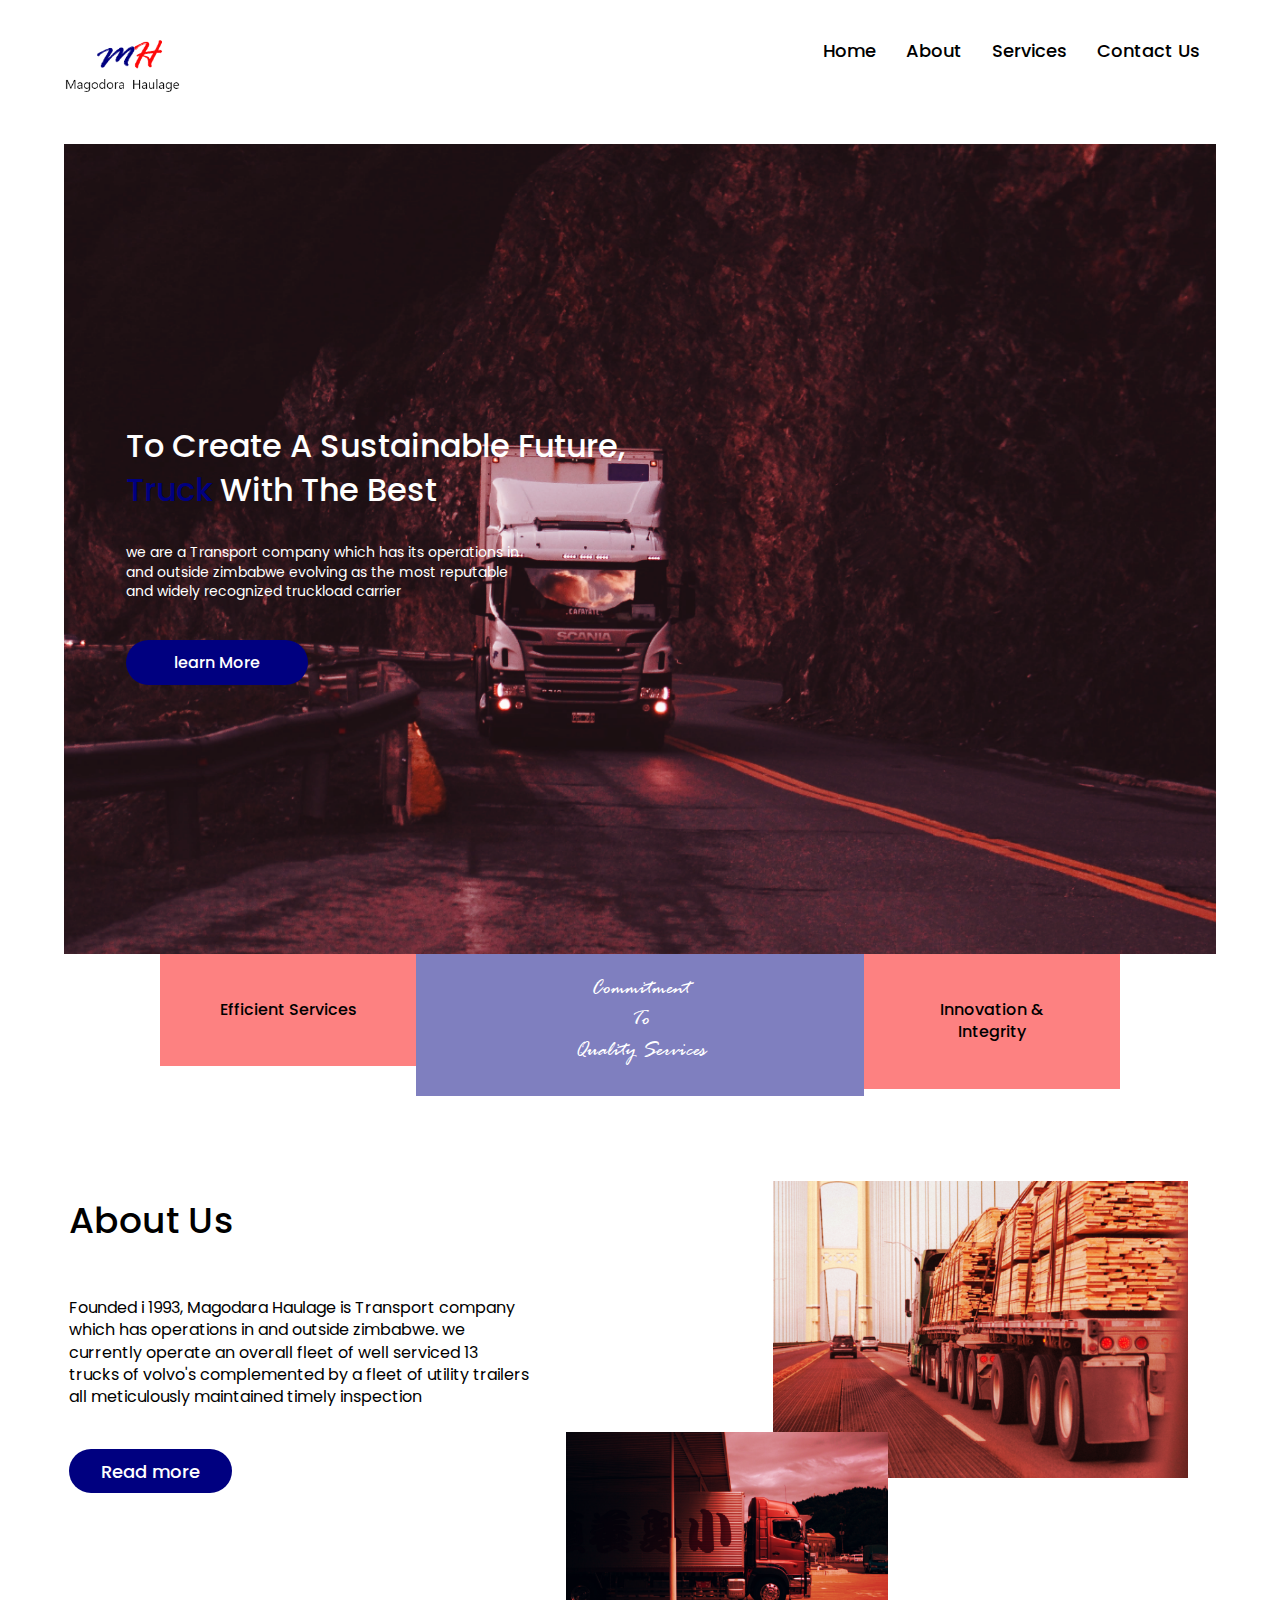
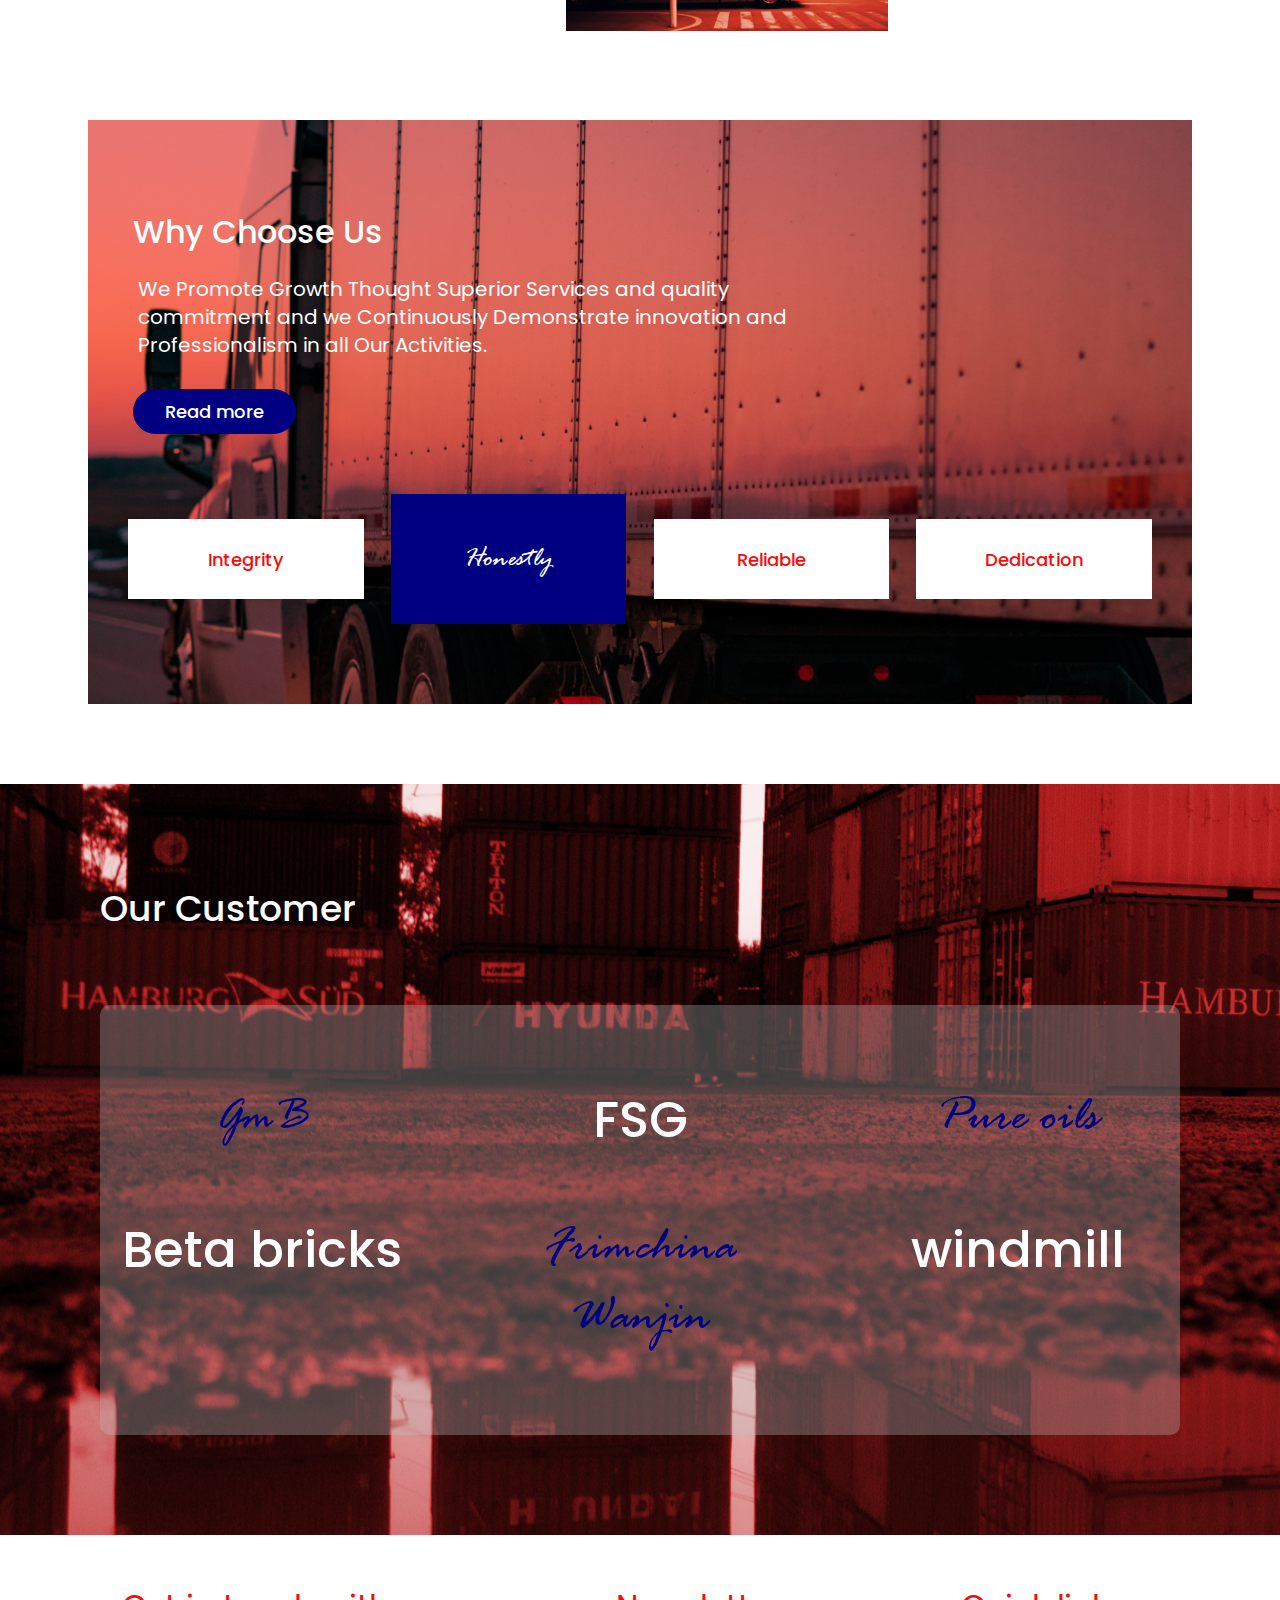
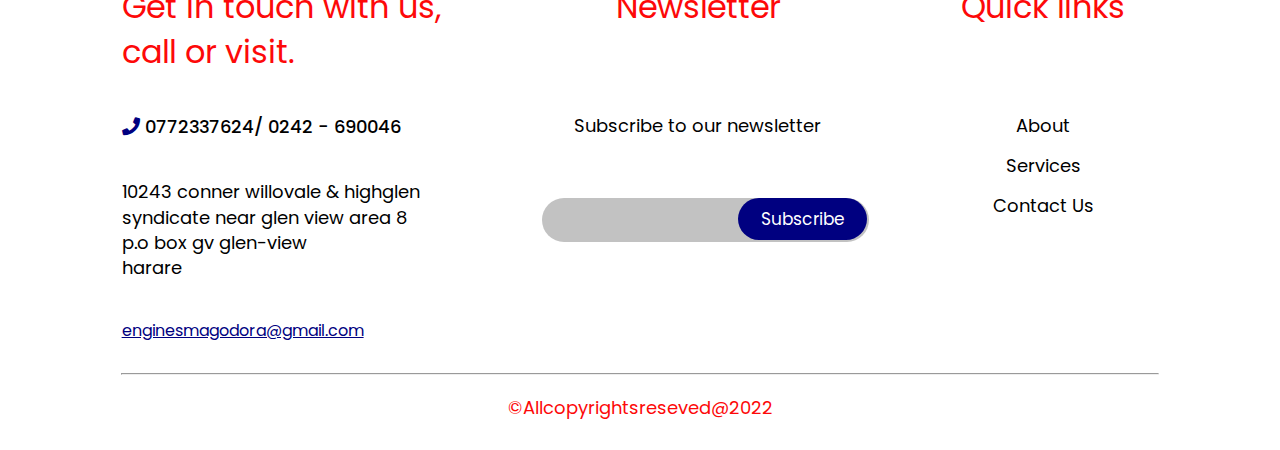
==== index.html @ 9172c58f "first" ====
<!DOCTYPE html>
<html lang="en">
<head>
    <meta charset="UTF-8">
    <meta http-equiv="X-UA-Compatible" content="IE=edge">
    <meta name="viewport" content="width=device-width, initial-scale=1.0">
    
    <link rel="stylesheet" href="./css/style.css">
    <link rel="stylesheet" href="./fonts/stylesheet.css">
    <link rel="stylesheet" href="./fontawesome-free-5.15.4-web/css/all.min.css">
    <link rel="icon" type="image/png" href="./images/Group1.png">
    <title>Magodara</title>
</head>
<body>
    <!-- header -->
    <header>
        <img src="./images/Group1.png" alt="">

        <div class="wrapper-menu">
            <div class="line-menu half start"></div>
            <div class="line-menu"></div>
            <div class="line-menu half end"></div>
        </div>

        <div class="overlay" id="overlay">
        <nav>
            <ul class="overlay-menu">
                <li><a href="./index.html">Home</a></li>
                <li><a href="./about-us.html">About</a></li>
                <li><a href="#">Services</a></li><li><a href="#">Contact Us</a></li>
            </ul>
        </nav>

    </header>
    <!-- end here -->

    <!-- banner -->
    <section class="banner">
        <div class="text">
            <h1>
                to create a sustainable future, <span>Truck</span> with the best
            </h1>
            <p>
                we are a Transport company which has its operations in and outside zimbabwe evolving as the most reputable and widely recognized truckload carrier
            </p>

            <a href="#">learn More</a>
        </div>
    </section>
    <!-- end here -->

    <!-- commit-->
    <section class="commit">
        <div class="box">
            <h3>
                Efficient Services
            </h3>
        </div>
        <div class="box-middle">
            <h3>
                commitment <span>To</span> quality Services
            </h3>
        </div>
        <div class="box">
            <h3>
                innovation & integrity
            </h3>
        </div>
    </section>
    <!-- end here -->

    <!-- about us -->
    <section class="about-us">
        <div class="about-text">
            <h2>
                About Us
            </h2>
            <p>
                Founded i 1993, Magodara Haulage is Transport company which has operations in and outside zimbabwe. we currently operate an overall fleet of well serviced 13 trucks of volvo's complemented by a fleet of utility trailers all meticulously maintained timely inspection
            </p>

            <a href="#">Read more</a>
        </div>

        <div class="about-img">
            <img src="./images/Group12.png" alt="">
            <img src="./images/Group13.png" alt="" class="two">
        </div>
    </section>
    <!-- end here -->

    <!-- why choose us-->
    <section class="why-choose">
        <div class="why-text">
            <h2>
                why choose us
            </h2>
            <p>
                We Promote Growth Thought Superior 
                Services and quality commitment and we Continuously Demonstrate innovation and Professionalism in all Our Activities.
            </p>

            <a href="#">Read more</a>
        </div>

        <div class="boxs">
            <div class="box">
                <h3>
                    integrity
                </h3>
            </div>
            <div class="box" id="boxx">
                <h3>
                    Honestly
                </h3>
            </div>
            <div class="box">
                <h3>
                    Reliable
                </h3>
            </div>
            <div class="box">
                <h3>
                    Dedication
                </h3>
            </div>
        </div>

    </section>
    <!-- end here -->

    <!-- our customers -->
    <section class="our-customers">
        <h2>Our Customer</h2>

        <div class="customers-logs">
            <h3 class="bluee">GmB</h3>
            <h3>FSG</h3>
            <h3 class="bluee">Pure oils</h3>
            <h3>Beta bricks</h3>
            <h3 class="bluee">Frimchina Wanjin</h3>
            <h3>windmill</h3>
        </div>


    </section>
    <!-- end here -->

    <!-- footer -->
    <footer>

        <div class="box-one">
            <h2>Get in touch with us, call or visit.</h2>

            <span class="phone">
                <i class="fas fa-phone"></i>
                0772337624/ 0242 - 690046
            </span>
            
            <p>
                10243 conner willovale & highglen syndicate near glen view area 8
                <span>
                    p.o box gv glen-view <span>harare</span>
                </span>
            </p>

            <a href="#" target="blank">enginesmagodora@gmail.com</a>
        </div>

        <div class="box-two">
            <h2>Newsletter</h2>
            <h3>Subscribe to our newsletter</h3>
            <form action="">
                <input type="email" required>
                <button>Subscribe</button>
            </form>
        </div>

        <div class="box-three">
            <h2>Quick links</h2>

            <ul>
                <li><a href="#">About</a></li>
                <li><a href="#">Services</a></li>
                <li><a href="#">Contact Us</a></a></li>
            </ul>
        </div>

        <hr>

        <div class="rights">
            <h3>&copy;Allcopyrightsreseved@2022</h3>
        </div>

    </footer>
    <!-- end here -->

    <script src="./js/jquery-3.6.0.min.js"></script>
    <script src="./js/main.js"></script>
</body>
</html>
---- css/style.css ----
html, body, div, span, applet, object, iframe,
h1, h2, h3, h4, h5, h6, p, blockquote, pre,
a, abbr, acronym, address, big, cite, code,
del, dfn, em, img, ins, kbd, q, s, samp,
small, strike, strong, sub, sup, tt, var,
b, u, i, center,
dl, dt, dd, ol, ul, li,
fieldset, form, label, legend,
table, caption, tbody, tfoot, thead, tr, th, td,
article, aside, canvas, details, embed,
figure, figcaption, footer, header, hgroup,
menu, nav, output, ruby, section, summary,
time, mark, audio, video {
  margin: 0;
  padding: 0;
  border: 0;
  font-size: 100%;
  font: inherit;
  vertical-align: baseline;
}

/* HTML5 display-role reset for older browsers */
article, aside, details, figcaption, figure,
footer, header, hgroup, menu, nav, section {
  display: block;
}

body {
  line-height: 1.4;
  overflow-x: hidden;
}

ol, ul {
  list-style: none;
}

blockquote, q {
  quotes: none;
}

blockquote:before, blockquote:after,
q:before, q:after {
  content: "";
  content: none;
}

table {
  border-collapse: collapse;
  border-spacing: 0;
}

header {
  box-sizing: border-box;
  display: flex;
  background-color: white;
  justify-content: space-between;
  align-items: center;
  overflow: hidden;
  width: 100%;
  padding: 0 15px;
  position: absolute;
  z-index: 4;
  overflow: hidden;
  height: 14vh;
}
header img {
  width: 32%;
  -o-object-fit: contain;
     object-fit: contain;
}
header.posi img {
  position: fixed;
  z-index: 6;
}
header ul {
  text-align: center;
}
header ul li {
  padding: 0.5rem 1rem;
}
header ul li a {
  text-decoration: none;
  font-family: "Poppins-medium";
  font-size: 22px;
  padding: 10px 0px;
  color: black;
}
header .wrapper-menu {
  width: 40px;
  height: 40px;
  display: flex;
  flex-direction: column;
  justify-content: space-between;
  cursor: pointer;
  transition: transform 330ms ease-out;
}
header .wrapper-menu.open {
  transform: rotate(-45deg);
  position: fixed;
  z-index: 5;
  right: 12px;
  top: 25px;
}
header .line-menu {
  background-color: black;
  border-radius: 5px;
  width: 100%;
  height: 6px;
}
header .line-menu.half {
  width: 50%;
}
header .line-menu.start {
  transition: transform 330ms cubic-bezier(0.54, -0.81, 0.57, 0.57);
  transform-origin: right;
}
header .open .line-menu.start {
  transform: rotate(-90deg) translateX(3px);
}
header .line-menu.end {
  align-self: flex-end;
  transition: transform 330ms cubic-bezier(0.54, -0.81, 0.57, 0.57);
  transform-origin: left;
}
header .open .line-menu.end {
  transform: rotate(-90deg) translateX(-3px);
}
header .overlay {
  position: fixed;
  top: 0;
  left: 0;
  width: 100%;
  height: 0%;
  opacity: 0;
  visibility: hidden;
  transition: opacity 0.35s, visibility 0.35s, height 0.35s;
  overflow: hidden;
}
header .overlay.open {
  opacity: 1;
  visibility: visible;
  height: 100%;
}
header .overlay.open li {
  -webkit-animation: fadeInRight 0.5s ease forwards;
          animation: fadeInRight 0.5s ease forwards;
  -webkit-animation-delay: 0.35s;
          animation-delay: 0.35s;
}
header .overlay.open li:nth-of-type(2) {
  -webkit-animation-delay: 0.4s;
          animation-delay: 0.4s;
}
header .overlay.open li:nth-of-type(3) {
  -webkit-animation-delay: 0.45s;
          animation-delay: 0.45s;
}
header .overlay.open li:nth-of-type(4) {
  -webkit-animation-delay: 0.5s;
          animation-delay: 0.5s;
}
header .overlay nav {
  position: relative;
  height: 88%;
  top: 58%;
  transform: translateY(-50%);
  font-size: 50px;
  font-weight: 400;
  text-align: center;
  background: white;
}
header .overlay nav ul li {
  height: 25%;
  height: calc(100% / 4);
  min-height: 50px;
  opacity: 0;
}
@-webkit-keyframes fadeInRight {
  0% {
    opacity: 0;
    left: 20%;
  }
  100% {
    opacity: 1;
    left: 0;
  }
}
@keyframes fadeInRight {
  0% {
    opacity: 0;
    left: 20%;
  }
  100% {
    opacity: 1;
    left: 0;
  }
}

.banner {
  background: url("../images/Group30.png");
  background-size: cover;
  background-repeat: no-repeat;
  background-position: center;
  height: 100vh;
  margin: 0px auto;
  display: flex;
  align-items: center;
  justify-content: center;
  padding: 35px 0px 0px;
}
.banner .text {
  text-align: center;
  padding: 0px 5px;
}
.banner .text h1 {
  font-family: "Poppins-medium";
  font-size: 20px;
  color: white;
  text-transform: capitalize;
  line-height: 1.4;
}
.banner .text h1 span {
  color: #000080;
  text-transform: capitalize;
}
.banner .text p {
  font-family: "Poppins-regular";
  font-size: 16px;
  color: white;
  margin: 20px 0px 30px;
  line-height: 1.4;
}
.banner .text a {
  padding: 0.6rem 2rem;
  border-radius: 5px;
  font-size: 15px;
  font-family: "Poppins-medium";
  text-decoration: none;
  color: white;
  border-radius: 38px;
  background: #000080;
}

.commit {
  text-align: center;
}
.commit .box {
  font-family: "Poppins-medium";
  font-size: 18px;
  text-transform: capitalize;
  background-color: rgba(252, 3, 3, 0.5);
  padding: 25px 0px;
  transition: all 0.3s ease-in-out;
}
.commit .box-middle {
  font-family: "rage";
  font-size: 22px;
  text-transform: capitalize;
  background-color: rgba(0, 0, 128, 0.5);
  color: white;
  padding: 20px 0px;
}
.commit .box-middle span {
  display: block;
}

.about-us {
  margin: 30px 0px;
}
.about-us .about-text {
  text-align: center;
  padding: 0px 5px;
  margin: 50px 0px;
}
.about-us .about-text h2 {
  font-family: "Poppins-medium";
  font-size: 26px;
  text-transform: capitalize;
  line-height: 1.4;
}
.about-us .about-text p {
  font-family: "Poppins-regular";
  font-size: 14px;
  margin: 30px 5px 40px;
  line-height: 1.4;
}
.about-us .about-text a {
  padding: 0.6rem 2rem;
  border-radius: 5px;
  font-size: 15px;
  font-family: "Poppins-medium";
  text-decoration: none;
  color: white;
  border-radius: 38px;
  background: #000080;
}
.about-us .about-img {
  padding: 0px 5px;
  position: relative;
  text-align: center;
}
.about-us .about-img img {
  width: 95%;
  margin: 0px auto;
}
.about-us .about-img .two {
  bottom: -79px;
  left: 12%;
  width: 74%;
  position: absolute;
}

.why-choose {
  background-image: url("../images/Group14.png");
  background-position: center;
  background-repeat: no-repeat;
  background-size: cover;
  padding: 30px 10px;
  margin: 135px 0px 50px;
}
.why-choose .why-text {
  text-align: center;
  padding: 0px 5px;
  margin: 10px 0px 50px;
  color: white;
}
.why-choose .why-text h2 {
  font-family: "Poppins-medium";
  font-size: 26px;
  text-transform: capitalize;
  line-height: 1.4;
}
.why-choose .why-text p {
  font-family: "Poppins-regular";
  font-size: 14px;
  margin: 20px 5px 40px;
  line-height: 1.4;
}
.why-choose .why-text a {
  padding: 0.6rem 2rem;
  border-radius: 5px;
  font-size: 15px;
  font-family: "Poppins-medium";
  text-decoration: none;
  color: white;
  border-radius: 38px;
  background: #000080;
}
.why-choose .boxs {
  display: flex;
  flex-wrap: wrap;
  justify-content: space-between;
  text-align: center;
  color: #FD0909;
}
.why-choose .boxs .box {
  width: 45%;
  height: 80px;
  display: flex;
  align-items: center;
  justify-content: center;
  font-family: "Poppins-medium";
  font-size: 18px;
  text-transform: capitalize;
  background-color: white;
  transition: all 0.3s ease-in-out;
  margin: 10px 0px;
}
.why-choose .boxs #boxx {
  font-family: "rage";
  background-color: #000080;
  font-size: 24px;
  color: white;
  align-items: center;
}

.our-customers {
  padding: 35px 0px 50px;
  margin: 0px 0px 50px;
  background-image: url(../images/Group15.png);
}
.our-customers h2 {
  color: white;
  font-family: "Poppins-medium";
  font-size: 26px;
  text-align: center;
  margin: 0px 0px 50px;
}
.our-customers .customers-logs {
  display: flex;
  justify-content: center;
  flex-wrap: wrap;
  text-align: center;
  background-color: #c2c2c252;
  width: 94%;
  border-radius: 10px;
  margin: 0px auto;
}
.our-customers .customers-logs h3 {
  color: white;
  font-size: 24px;
  font-family: "Poppins-medium";
  width: 45%;
  margin: 10px 0px;
}
.our-customers .customers-logs .bluee {
  color: #000080;
  font-family: "rage";
  font-size: 30px;
}

footer {
  margin: 50px 0px 20px;
  display: flex;
  flex-direction: column;
  padding: 0px 10px;
  text-align: center;
}
footer .box-one h2 {
  font-family: "Poppins-regular";
  font-size: 24px;
  color: #FD0909;
}
footer .box-one .phone {
  font-family: "Poppins-medium";
  display: block;
  margin: 20px 0px;
}
footer .box-one .phone i {
  color: #000080;
}
footer .box-one p {
  font-family: "Poppins-regular";
  margin: 20px 0px;
}
footer .box-one p span {
  display: block;
}
footer .box-one a {
  color: #000080;
  font-family: "Poppins-regular";
  font-size: 14px;
}
footer .box-two {
  margin: 30px 0px;
}
footer .box-two h2 {
  font-family: "Poppins-regular";
  font-size: 24px;
  color: #FD0909;
}
footer .box-two h3 {
  font-family: "Poppins-regular";
  margin: 20px 0px;
}
footer .box-two form {
  position: relative;
  width: 90%;
  margin: 0px auto;
}
footer .box-two form input {
  outline: none;
  border: none;
  border-radius: 30px;
  width: 100%;
  background-color: #C2C2C2;
  padding: 1rem 0.2rem 0.7rem 0.8rem;
  font-family: "Poppins-regular";
  font-size: 14px;
}
footer .box-two form button {
  position: absolute;
  top: 0;
  right: -14px;
  border: none;
  border-radius: 30px;
  background-color: #000080;
  padding: 0.6rem 1.4rem;
  font-family: "Poppins-regular";
  font-size: 18px;
  color: white;
}
footer .box-three h2 {
  font-family: "Poppins-regular";
  font-size: 24px;
  color: #FD0909;
}
footer .box-three ul {
  font-family: "Poppins-regular";
}
footer .box-three ul li {
  margin: 15px 0px;
  list-style: none;
}
footer .box-three ul li a {
  text-decoration: none;
  color: black;
  font-size: 14px;
}
footer hr {
  background-color: black;
  width: 90%;
  margin: 10px auto;
}
footer .rights h3 {
  font-family: "Poppins-regular";
  color: #FD0909;
}

@media (min-width: 768px) {
  header {
    padding: 0px 30px;
    height: 12vh;
  }
  header img {
    width: 25%;
    position: relative;
    z-index: 4;
  }
  header .menu-toggle {
    width: 60px;
  }
  header .overlay {
    background-color: white;
  }
  header .overlay nav {
    height: 86%;
    top: 54%;
  }
  header .overlay ul li {
    padding: 30px 0px;
  }
  header .overlay ul li a {
    font-size: 40px;
  }
  header .overlay ul a {
    font-size: 30px;
  }
  header .wrapper-menu {
    width: 46px;
    height: 46px;
    background-color: white;
  }
  header .wrapper-menu.open {
    right: 26px;
    top: 50px;
  }

  .banner {
    height: 70vh;
    padding: 100px 0px 0px;
    box-sizing: border-box;
    width: 95%;
  }
  .banner .text {
    padding: 0px 20px;
  }
  .banner .text h1 {
    font-size: 34px;
    width: 70%;
    margin: 0 auto;
  }
  .banner .text h1 span {
    color: #000080;
  }
  .banner .text p {
    font-size: 23px;
    width: 80%;
    margin: 30px auto 50px;
  }
  .banner .text a {
    padding: 1rem 1.9rem;
    font-size: 20px;
  }

  .commit {
    text-align: center;
    display: flex;
    justify-content: center;
    align-items: flex-start;
    margin: 0px 0px 50px;
  }
  .commit .box {
    font-size: 16px;
    flex-basis: 23%;
    padding: 30px;
    box-sizing: border-box;
  }
  .commit .box-middle {
    flex-basis: 35%;
    font-size: 22px;
  }

  .about-us {
    width: 95%;
    margin: 0px auto;
    display: flex;
    justify-content: space-between;
  }
  .about-us .about-text {
    text-align: left;
    flex-basis: 45%;
  }
  .about-us .about-text h2 {
    font-size: 32px;
  }
  .about-us .about-text p {
    font-size: 16px;
  }
  .about-us .about-text a {
    font-size: 18px;
  }
  .about-us .about-img {
    flex-basis: 45%;
    margin: 8% 0px 0px;
  }
  .about-us .about-img img {
    width: 100%;
  }
  .about-us .about-img .two {
    bottom: 13px;
    left: -20%;
    width: 66%;
  }

  .why-choose {
    margin: 80px auto;
    padding: 35px 40px;
    width: 85%;
  }
  .why-choose .why-text {
    text-align: left;
    padding: 0px 5px;
    margin: 10px 0px 50px;
    color: white;
  }
  .why-choose .why-text h2 {
    font-size: 32px;
  }
  .why-choose .why-text p {
    font-size: 20px;
    width: 70%;
  }
  .why-choose .why-text a {
    font-size: 18px;
  }
  .why-choose .boxs .box {
    width: 23%;
    height: 80px;
    display: flex;
    align-items: center;
    justify-content: center;
    font-family: "Poppins-medium";
    font-size: 18px;
    text-transform: capitalize;
    background-color: white;
    transition: all 0.3s ease-in-out;
    margin: 10px 0px;
  }
  .why-choose .boxs #boxx {
    height: 105px;
    margin: 0px;
    font-family: "rage";
    background-color: #000080;
    font-size: 24px;
    color: white;
    align-items: center;
  }

  .our-customers h2 {
    font-size: 36px;
  }
  .our-customers .customers-logs {
    padding: 40px 0px;
    width: 80%;
  }
  .our-customers .customers-logs h3 {
    font-size: 28px;
    width: 30%;
  }
  .our-customers .customers-logs .bluee {
    font-size: 31px;
  }

  footer .box-one {
    width: 50%;
    margin: 0px auto;
  }
  footer .box-one h2 {
    font-size: 34px;
  }
  footer .box-one .phone {
    margin: 20px 0px;
    font-size: 19px;
  }
  footer .box-one .phone i {
    color: #000080;
  }
  footer .box-one p {
    margin: 20px auto;
    font-size: 19px;
  }
  footer .box-one p span {
    display: block;
  }
  footer .box-one a {
    color: #000080;
    font-family: "Poppins-regular";
    font-size: 19px;
  }
  footer .box-two {
    margin: 30px 0px;
  }
  footer .box-two h2 {
    font-size: 34px;
  }
  footer .box-two h3 {
    font-size: 19px;
  }
  footer .box-two form {
    position: relative;
    width: 60%;
    margin: 0px auto;
  }
  footer .box-two form input {
    font-size: 19px;
  }
  footer .box-two form button {
    position: absolute;
    top: 0;
    right: -14px;
    border: none;
    border-radius: 30px;
    background-color: #000080;
    padding: 0.8rem 1.4rem;
    font-size: 19px;
    color: white;
  }
  footer .box-three h2 {
    font-size: 34px;
  }
  footer .box-three ul li {
    margin: 15px 0px;
  }
  footer .box-three ul li a {
    font-size: 22px;
  }
  footer .rights h3 {
    font-size: 20px;
  }
}
@media (min-width: 1280px) {
  header {
    padding: 10px 65px;
    align-items: center;
    position: relative;
    height: 16vh;
  }
  header img {
    width: 10%;
    -o-object-fit: cover;
       object-fit: cover;
    margin: 0px 0px 18px;
  }
  header .wrapper-menu {
    display: none;
  }
  header .overlay {
    visibility: visible;
    opacity: 1;
    height: inherit;
    position: inherit;
    width: 55%;
  }
  header .overlay nav ul {
    display: flex;
    justify-content: flex-end;
    opacity: 1;
  }
  header .overlay nav ul li {
    margin: 10px 10px;
    padding: 0px 5px;
    display: flex;
    align-items: center;
    opacity: 1;
  }
  header .overlay nav ul li a {
    padding: 0;
    text-transform: capitalize;
    font-size: 18px;
    transition: all 0.3s ease-in-out;
  }
  header .overlay nav ul li a:hover {
    color: #FD0909;
  }
  header .overlay nav ul li a:focus {
    color: #FD0909;
  }
  header .overlay nav ul li a:active {
    color: #FD0909;
  }

  .banner {
    height: 90vh;
    width: 90%;
    margin: 0px auto;
    padding: 0px 0px 0px;
  }
  .banner .text {
    text-align: left;
    padding: 0px 0px 0px 30px;
  }
  .banner .text h1 {
    font-size: 32px;
    width: 53%;
    margin: 0 0;
  }
  .banner .text h1 span {
    color: #000080;
  }
  .banner .text p {
    font-size: 14px;
    width: 38%;
    margin: 30px 0 50px;
  }
  .banner .text a {
    padding: 0.7rem 3rem;
    font-size: 16px;
  }

  .commit {
    margin: 0px 0px 50px;
  }
  .commit .box {
    flex-basis: 20%;
    box-sizing: border-box;
    padding: 45px;
  }
  .commit .box h3 {
    font-size: 16px;
  }
  .commit .box-middle {
    flex-basis: 35%;
    font-size: 22px;
    padding: 20px 0px 30px;
  }

  .about-us {
    width: 90%;
    margin: 0px auto;
    display: flex;
    justify-content: space-between;
  }
  .about-us .about-text {
    text-align: left;
    flex-basis: 40%;
  }
  .about-us .about-text h2 {
    font-size: 36px;
  }
  .about-us .about-text p {
    font-size: 16px;
    margin: 50px 0px;
  }
  .about-us .about-text a {
    font-size: 18px;
  }
  .about-us .about-img {
    flex-basis: 40%;
    margin: 3% 0px 0px;
  }
  .about-us .about-img img {
    width: 90%;
  }
  .about-us .about-img .two {
    position: relative;
    bottom: 53px;
    left: -55%;
    width: 70%;
  }

  .why-choose {
    margin: 30px auto 80px;
    padding: 80px 40px;
    width: 80%;
  }
  .why-choose .why-text {
    text-align: left;
    padding: 0px 5px;
    margin: 10px 0px 50px;
    color: white;
  }
  .why-choose .why-text h2 {
    font-size: 32px;
  }
  .why-choose .why-text p {
    font-size: 20px;
    width: 70%;
  }
  .why-choose .why-text a {
    font-size: 18px;
  }
  .why-choose .boxs {
    align-items: center;
    margin: 70px 0px 0px;
  }
  .why-choose .boxs .box {
    width: 23%;
    height: 80px;
    font-size: 18px;
    transition: all 0.4s ease-in-out;
  }
  .why-choose .boxs .box:hover {
    height: 130px;
    font-size: 28px;
    background-color: #000080;
    color: white;
    font-family: "rage";
  }
  .why-choose .boxs #boxx {
    height: 130px;
    font-family: "rage";
    background-color: #000080;
    font-size: 28px;
    color: white;
    align-items: center;
    transition: all 0.4s ease-in-out;
  }
  .why-choose .boxs #boxx:hover {
    background-color: white;
    color: red;
  }

  .our-customers {
    padding: 100px 100px;
    background-position-y: -287px;
  }
  .our-customers h2 {
    font-size: 36px;
    text-align: left;
    margin: 0px 0px 70px;
  }
  .our-customers .customers-logs {
    justify-content: space-between;
    padding: 50px 0px;
    width: 100%;
  }
  .our-customers .customers-logs h3 {
    font-size: 50px;
    width: 30%;
    margin: 30px 0px;
  }
  .our-customers .customers-logs .bluee {
    font-size: 50px;
  }

  footer {
    width: 90%;
    margin: 0px auto;
    flex-direction: row;
    justify-content: space-between;
    align-items: flex-start;
    flex-wrap: wrap;
    text-align: left;
    padding: 0;
  }
  footer .box-one {
    width: 30%;
    margin: 0px auto;
  }
  footer .box-one h2 {
    font-size: 32px;
  }
  footer .box-one .phone {
    margin: 40px 0px;
    font-size: 18px;
  }
  footer .box-one .phone i {
    color: #000080;
  }
  footer .box-one p {
    margin: 40px auto;
    font-size: 18px;
  }
  footer .box-one p span {
    display: block;
  }
  footer .box-one a {
    color: #000080;
    font-family: "Poppins-regular";
    font-size: 16px;
  }
  footer .box-two {
    margin: 0;
    width: 30%;
    text-align: center;
  }
  footer .box-two h2 {
    font-size: 32px;
  }
  footer .box-two h3 {
    font-size: 18px;
    margin: 83px 0px 60px;
  }
  footer .box-two form {
    position: relative;
    width: 90%;
    margin: 0px auto;
  }
  footer .box-two form input {
    font-size: 16px;
    padding: 0.5rem 0.2rem 0.7rem 0.8rem;
  }
  footer .box-two form button {
    position: absolute;
    top: 0;
    right: -14px;
    border: none;
    border-radius: 30px;
    background-color: #000080;
    padding: 0.5rem 1.4rem;
    font-size: 17px;
    color: white;
  }
  footer .box-three {
    width: 30%;
    text-align: center;
  }
  footer .box-three h2 {
    font-size: 32px;
    margin: 0px 0px 83px;
  }
  footer .box-three ul li {
    margin: 15px 0px;
  }
  footer .box-three ul li a {
    font-size: 18px;
  }
  footer hr {
    margin: 30px auto 20px;
  }
  footer .rights {
    width: 100%;
    text-align: center;
    margin: 0px 0px 30px;
  }
  footer .rights h3 {
    font-size: 18px;
  }
}/*# sourceMappingURL=style.css.map */
---- fonts/stylesheet.css ----
@font-face {
    font-family: "Poppins-regular";
    src: url("./Poppins-Regular.ttf")
}

@font-face {
    font-family: "Poppins-medium";
    src: url("./Poppins-Medium.ttf")
}

@font-face {
    font-family: "rage";
    src: url("./RAGE.TTF")
}
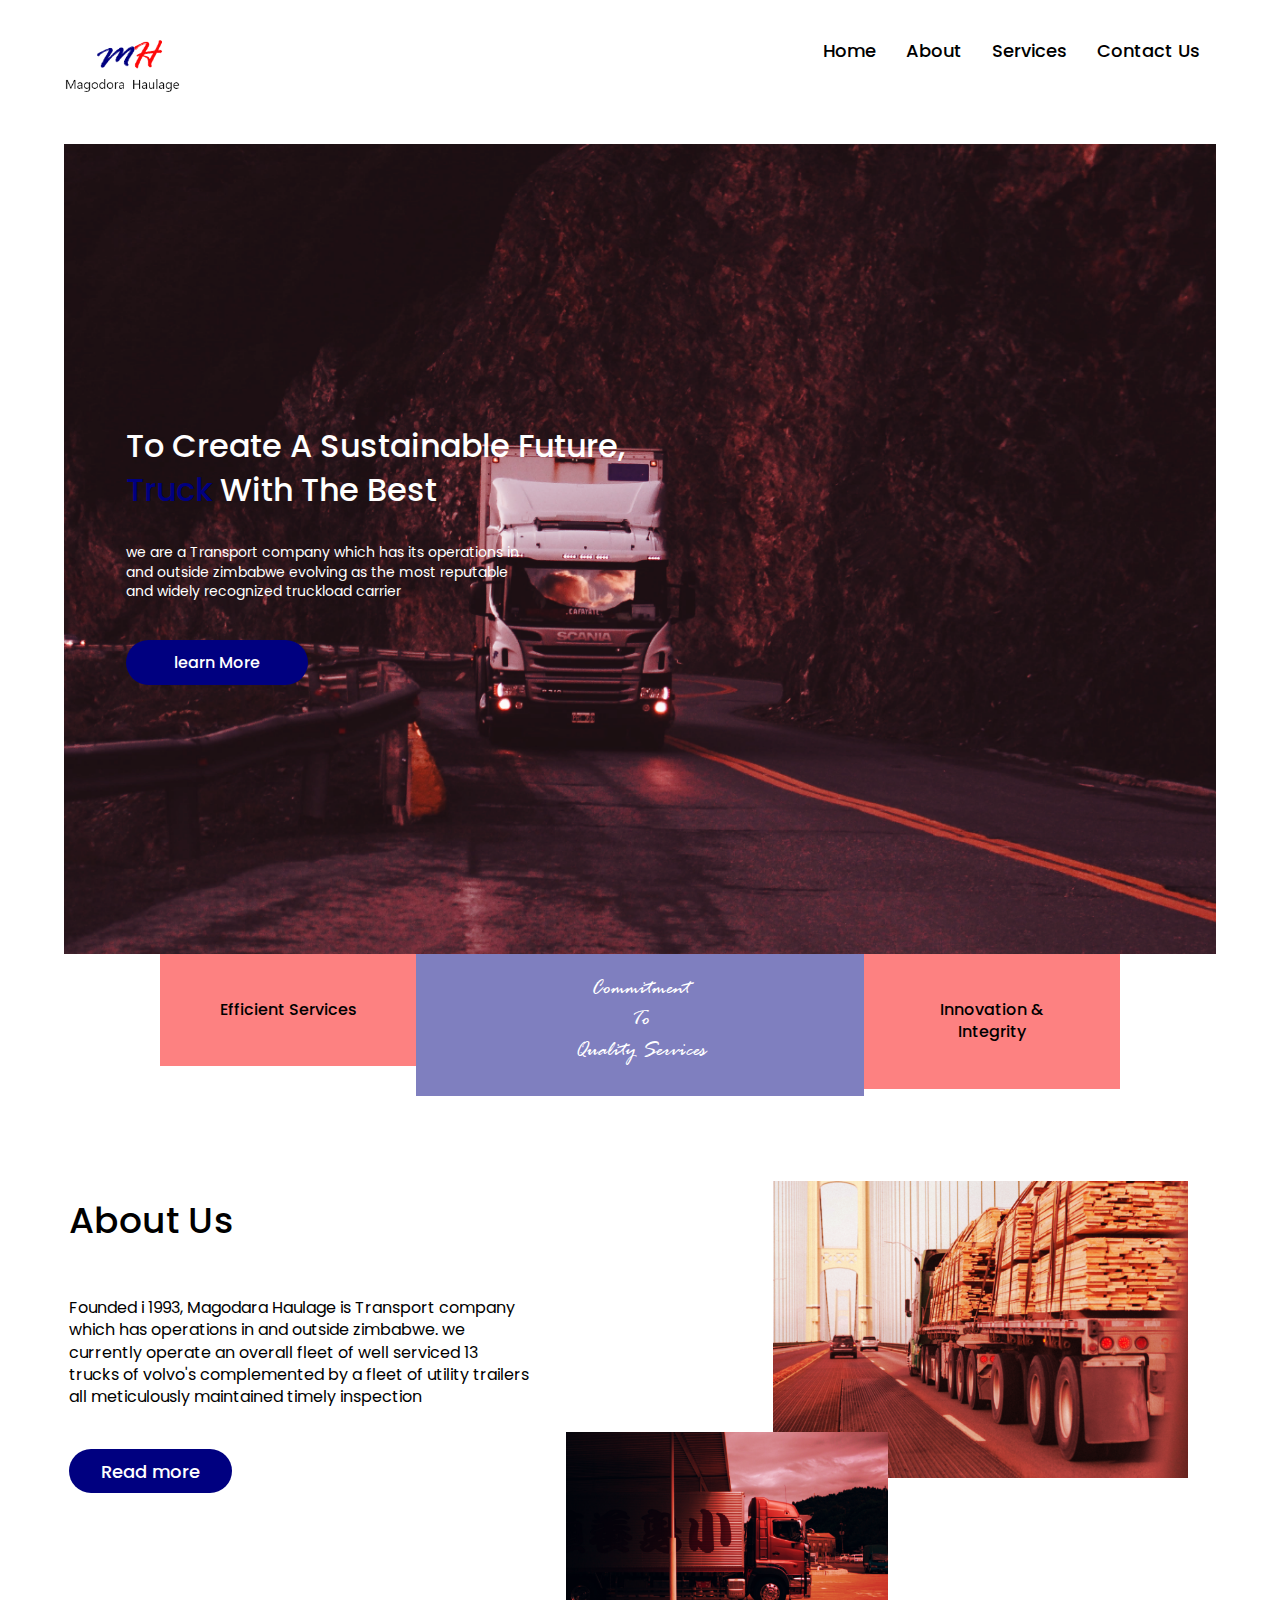
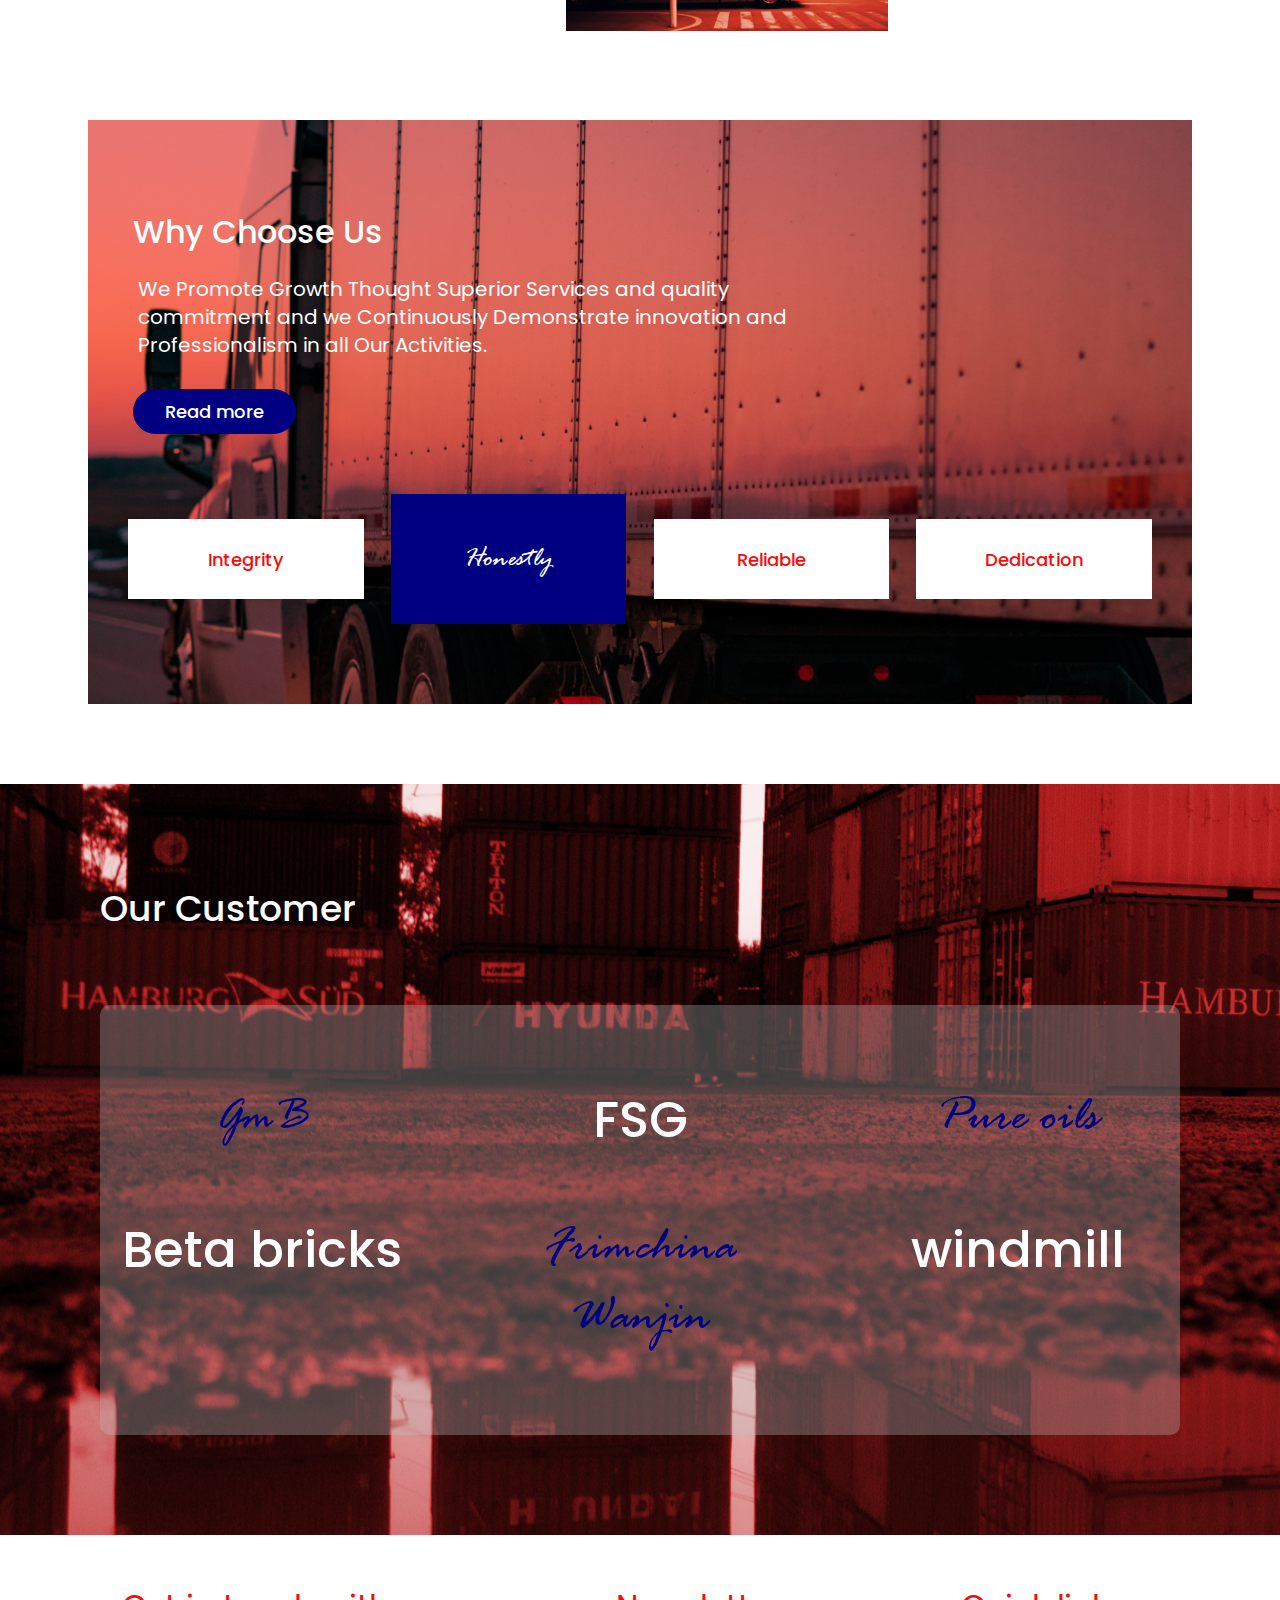
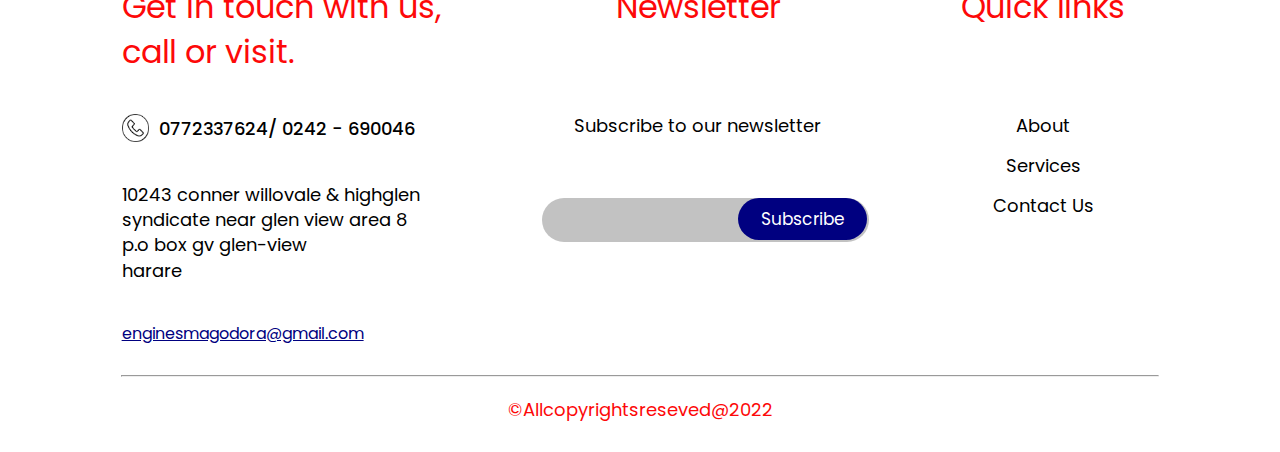
==== commit 096323cb: "second" ====
--- a/index.html
+++ b/index.html
@@ -27,7 +27,7 @@
             <ul class="overlay-menu">
                 <li><a href="./index.html">Home</a></li>
                 <li><a href="./about-us.html">About</a></li>
-                <li><a href="#">Services</a></li><li><a href="#">Contact Us</a></li>
+                <li><a href="./Services.html">Services</a></li><li><a href="./contact-us.html">Contact Us</a></li>
             </ul>
         </nav>
 
@@ -153,7 +153,7 @@
             <h2>Get in touch with us, call or visit.</h2>
 
             <span class="phone">
-                <i class="fas fa-phone"></i>
+                <img src="./images/phone-call.png" alt="">
                 0772337624/ 0242 - 690046
             </span>
             
--- a/css/style.css
+++ b/css/style.css
@@ -423,11 +423,14 @@
 }
 footer .box-one .phone {
   font-family: "Poppins-medium";
-  display: block;
+  display: flex;
+  align-items: center;
+  justify-content: center;
   margin: 20px 0px;
 }
-footer .box-one .phone i {
-  color: #000080;
+footer .box-one .phone img {
+  width: 8%;
+  margin: 0px 10px;
 }
 footer .box-one p {
   font-family: "Poppins-regular";
@@ -974,9 +977,10 @@
   footer .box-one .phone {
     margin: 40px 0px;
     font-size: 18px;
-  }
-  footer .box-one .phone i {
-    color: #000080;
+    justify-content: flex-start;
+  }
+  footer .box-one .phone img {
+    margin: 0px 10px 0px 0px;
   }
   footer .box-one p {
     margin: 40px auto;
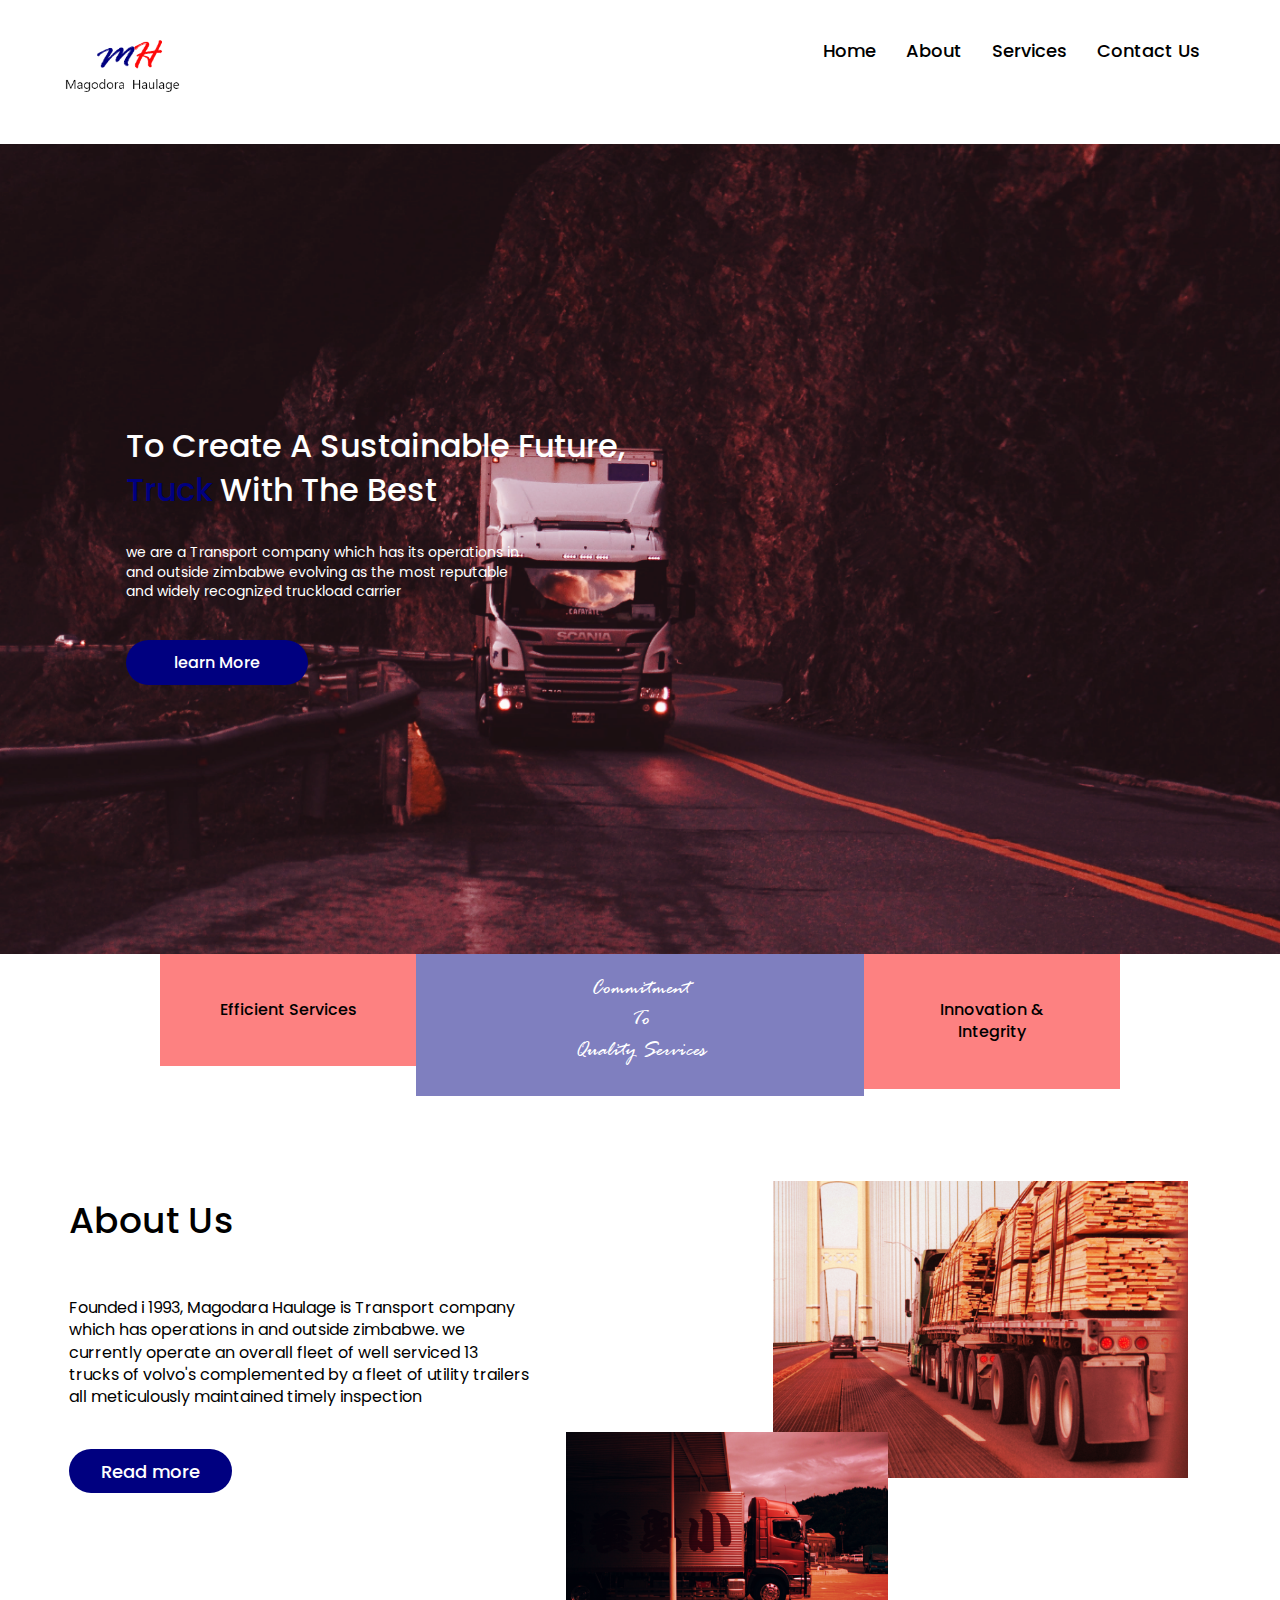
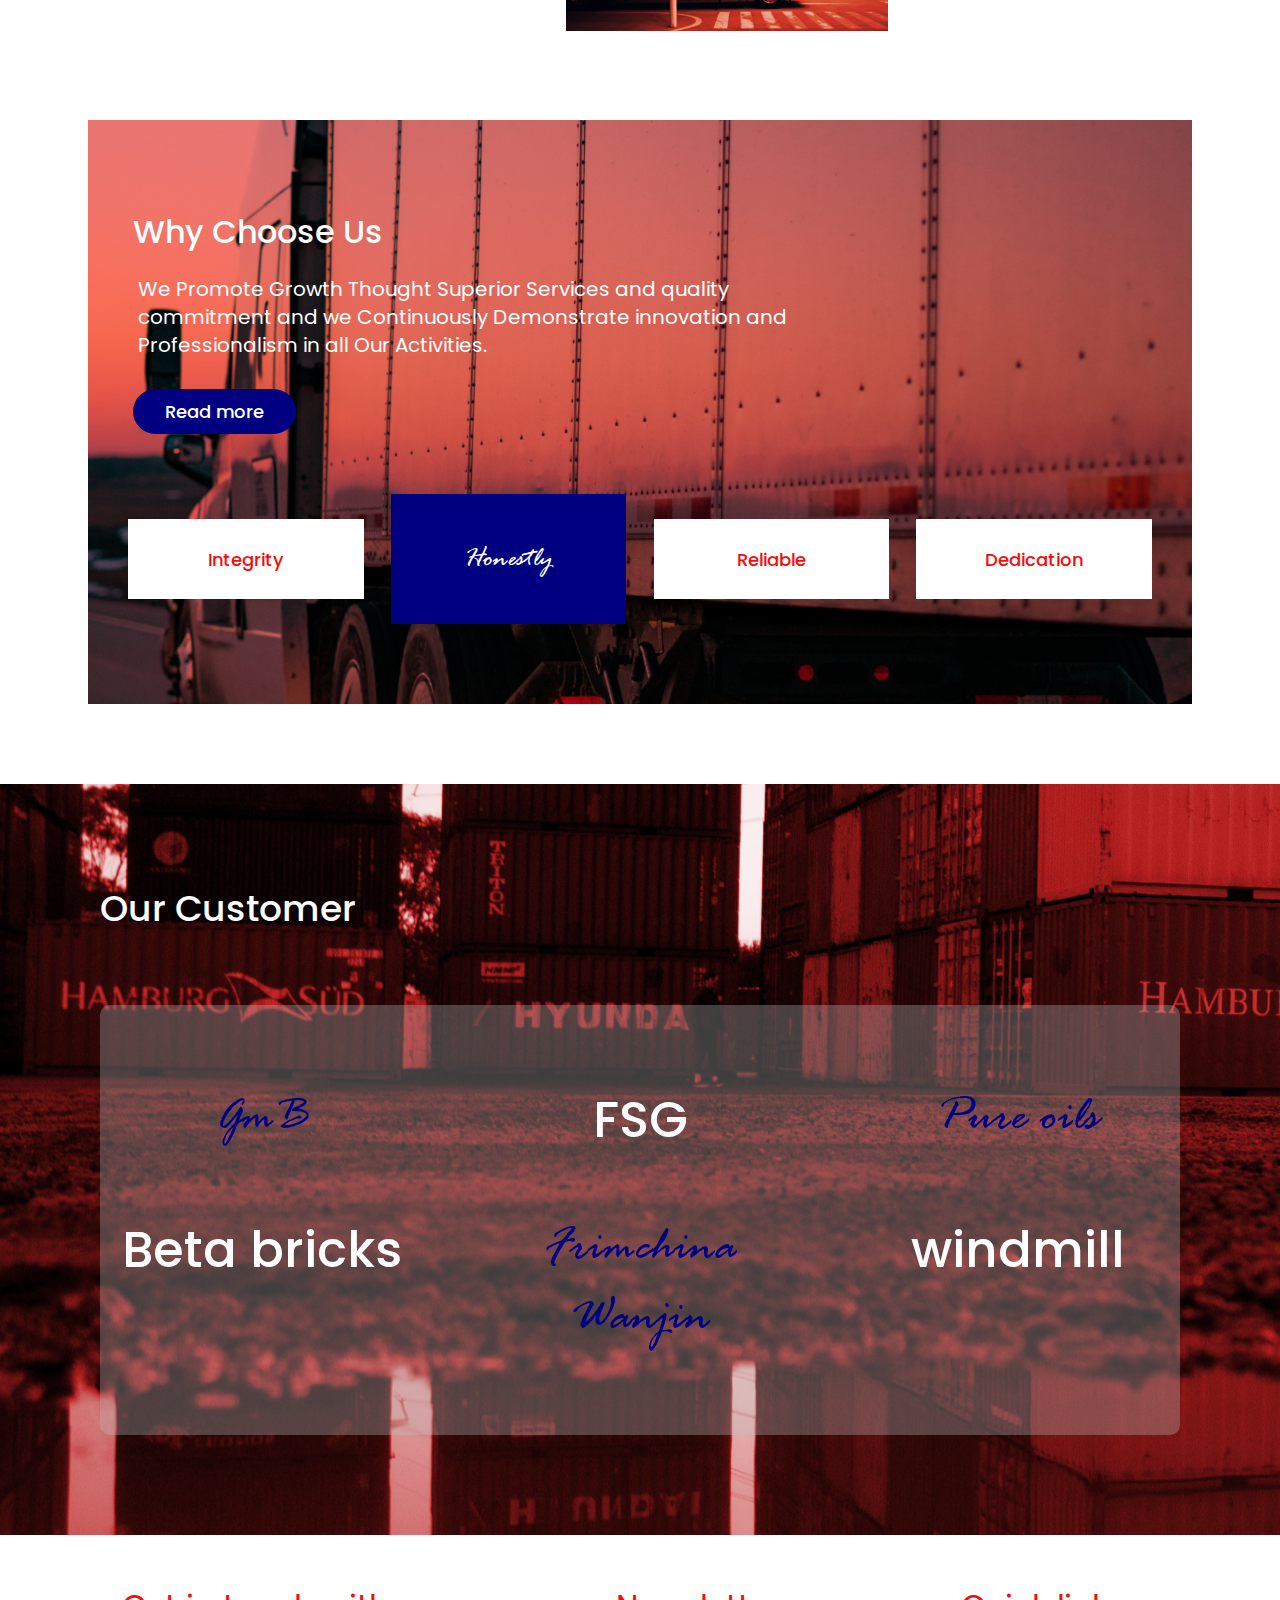
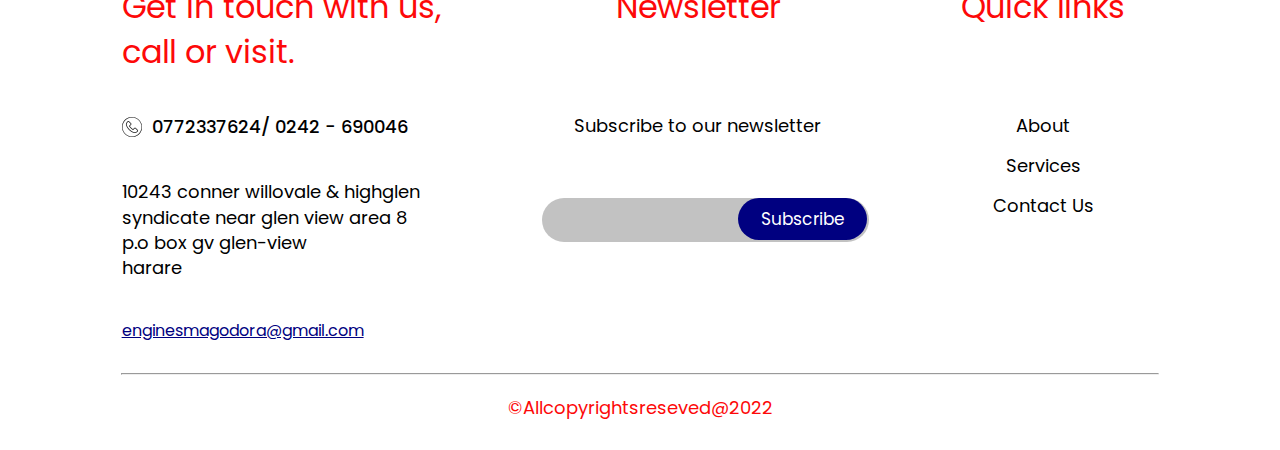
==== commit 0a60a54b: "fanil" ====
--- a/index.html
+++ b/index.html
@@ -79,7 +79,7 @@
                 Founded i 1993, Magodara Haulage is Transport company which has operations in and outside zimbabwe. we currently operate an overall fleet of well serviced 13 trucks of volvo's complemented by a fleet of utility trailers all meticulously maintained timely inspection
             </p>
 
-            <a href="#">Read more</a>
+            <a href="./about-us.html">Read more</a>
         </div>
 
         <div class="about-img">
@@ -100,7 +100,7 @@
                 Services and quality commitment and we Continuously Demonstrate innovation and Professionalism in all Our Activities.
             </p>
 
-            <a href="#">Read more</a>
+            <a href="./Services.html">Read more</a>
         </div>
 
         <div class="boxs">
--- a/css/style.css
+++ b/css/style.css
@@ -251,7 +251,7 @@
   background-color: rgba(252, 3, 3, 0.5);
   padding: 25px 0px;
   transition: all 0.3s ease-in-out;
-}
+} 
 .commit .box-middle {
   font-family: "rage";
   font-size: 22px;
@@ -429,7 +429,7 @@
   margin: 20px 0px;
 }
 footer .box-one .phone img {
-  width: 8%;
+  width: 6%;
   margin: 0px 10px;
 }
 footer .box-one p {
@@ -574,6 +574,11 @@
   .banner .text a {
     padding: 1rem 1.9rem;
     font-size: 20px;
+    transition: all 0.3s ease-in-out;
+  }
+  .banner .text a:hover {
+    background-color: white;
+    color: red;
   }
 
   .commit {
@@ -612,6 +617,11 @@
   }
   .about-us .about-text a {
     font-size: 18px;
+    transition: all 0.3s ease-in-out;
+  }
+  .about-us .about-text a:hover {
+    background-color: #FD0909;
+    color: white;
   }
   .about-us .about-img {
     flex-basis: 45%;
@@ -646,6 +656,11 @@
   }
   .why-choose .why-text a {
     font-size: 18px;
+    transition: all 0.3s ease-in-out;
+  }
+  .why-choose .why-text a:hover {
+    background-color: white;
+    color: red;
   }
   .why-choose .boxs .box {
     width: 23%;
@@ -796,16 +811,13 @@
   header .overlay nav ul li a:hover {
     color: #FD0909;
   }
-  header .overlay nav ul li a:focus {
-    color: #FD0909;
-  }
   header .overlay nav ul li a:active {
     color: #FD0909;
   }
 
   .banner {
     height: 90vh;
-    width: 90%;
+    width: 100%;
     margin: 0px auto;
     padding: 0px 0px 0px;
   }
@@ -914,6 +926,7 @@
     transition: all 0.4s ease-in-out;
   }
   .why-choose .boxs .box:hover {
+    cursor: pointer;
     height: 130px;
     font-size: 28px;
     background-color: #000080;
